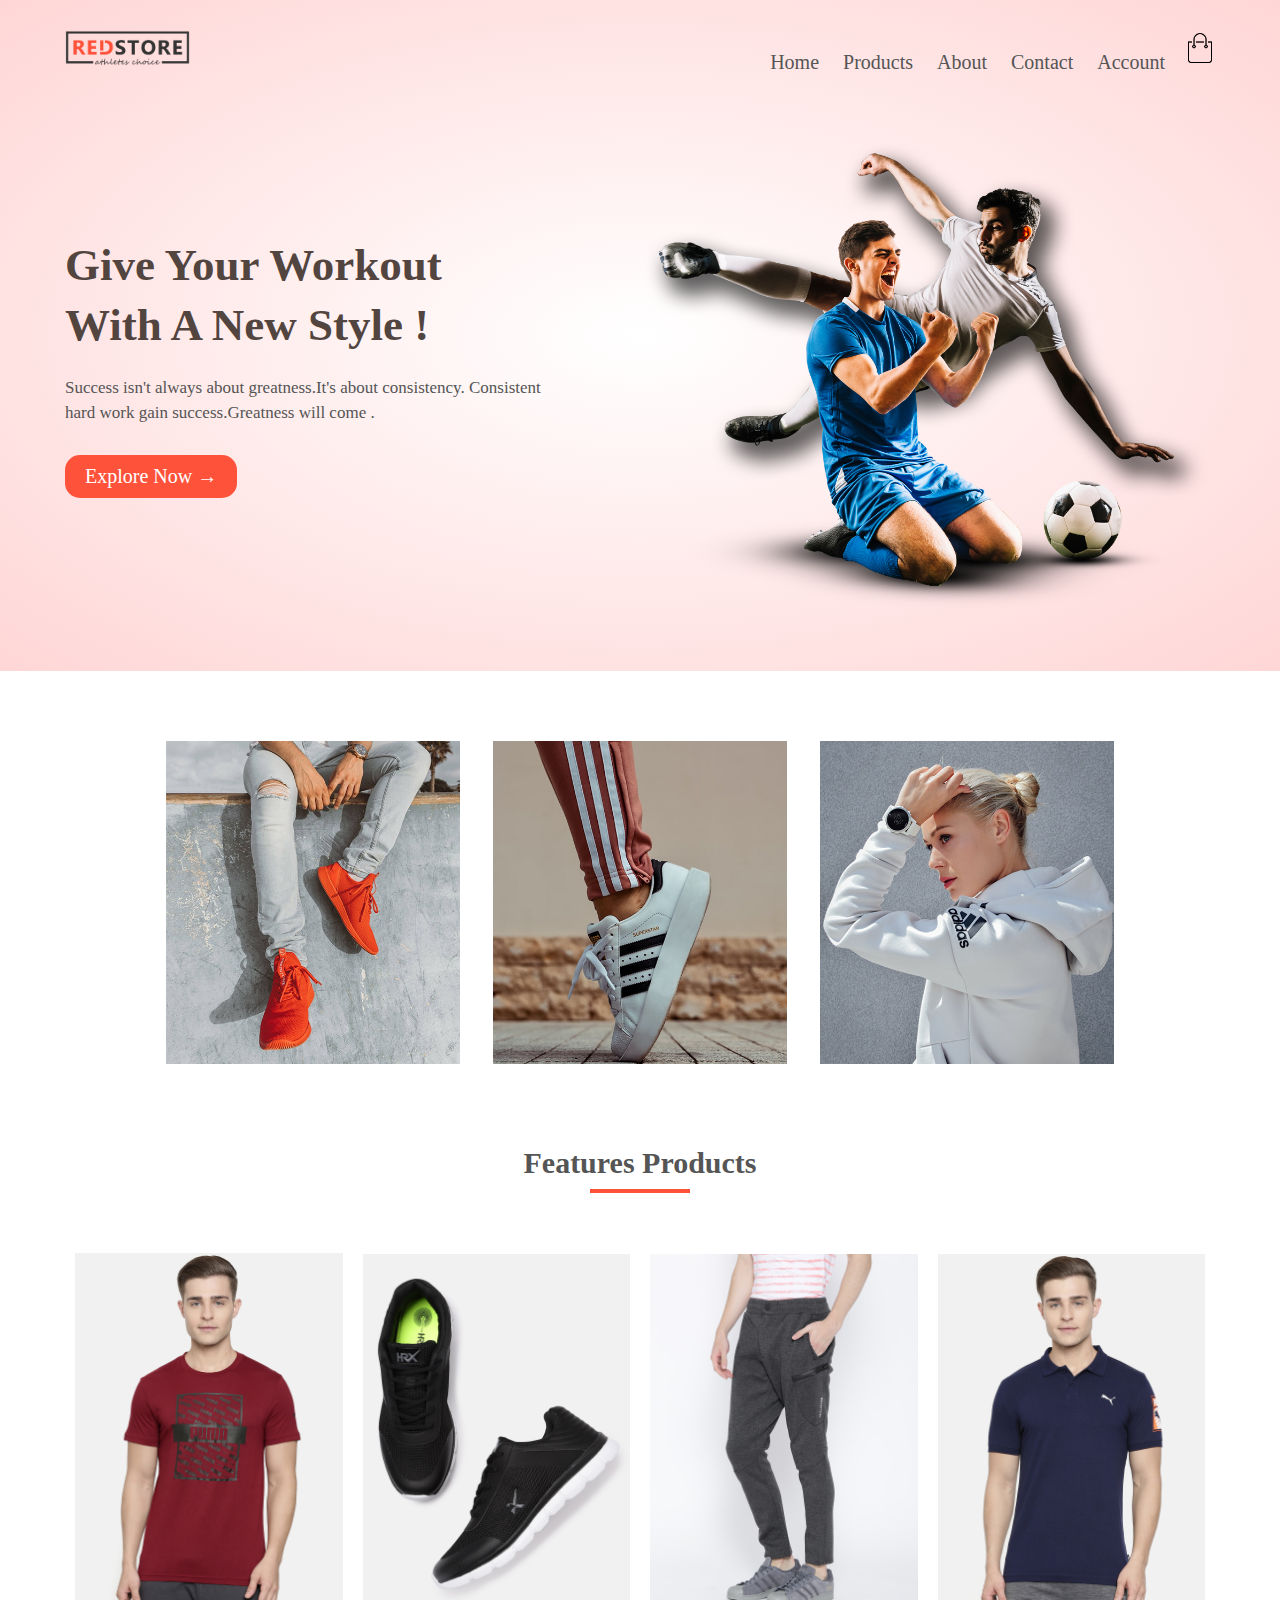
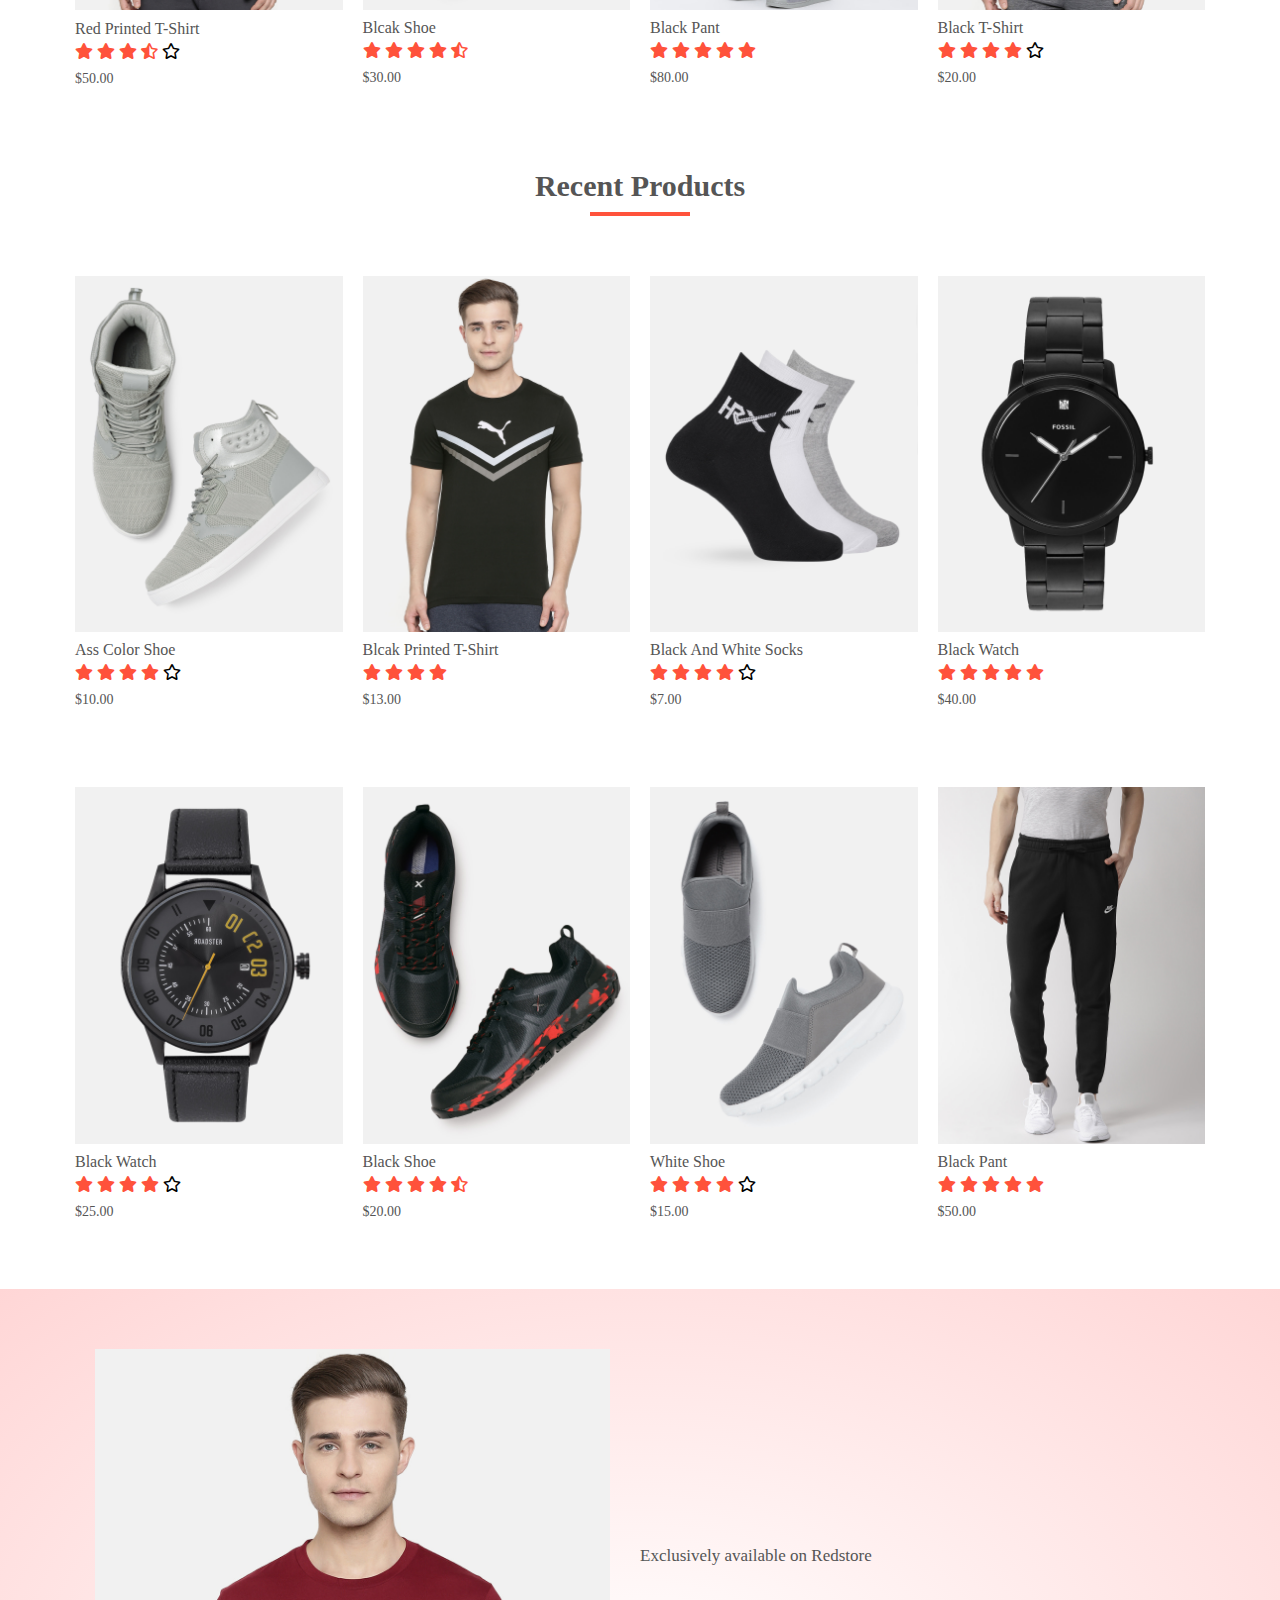
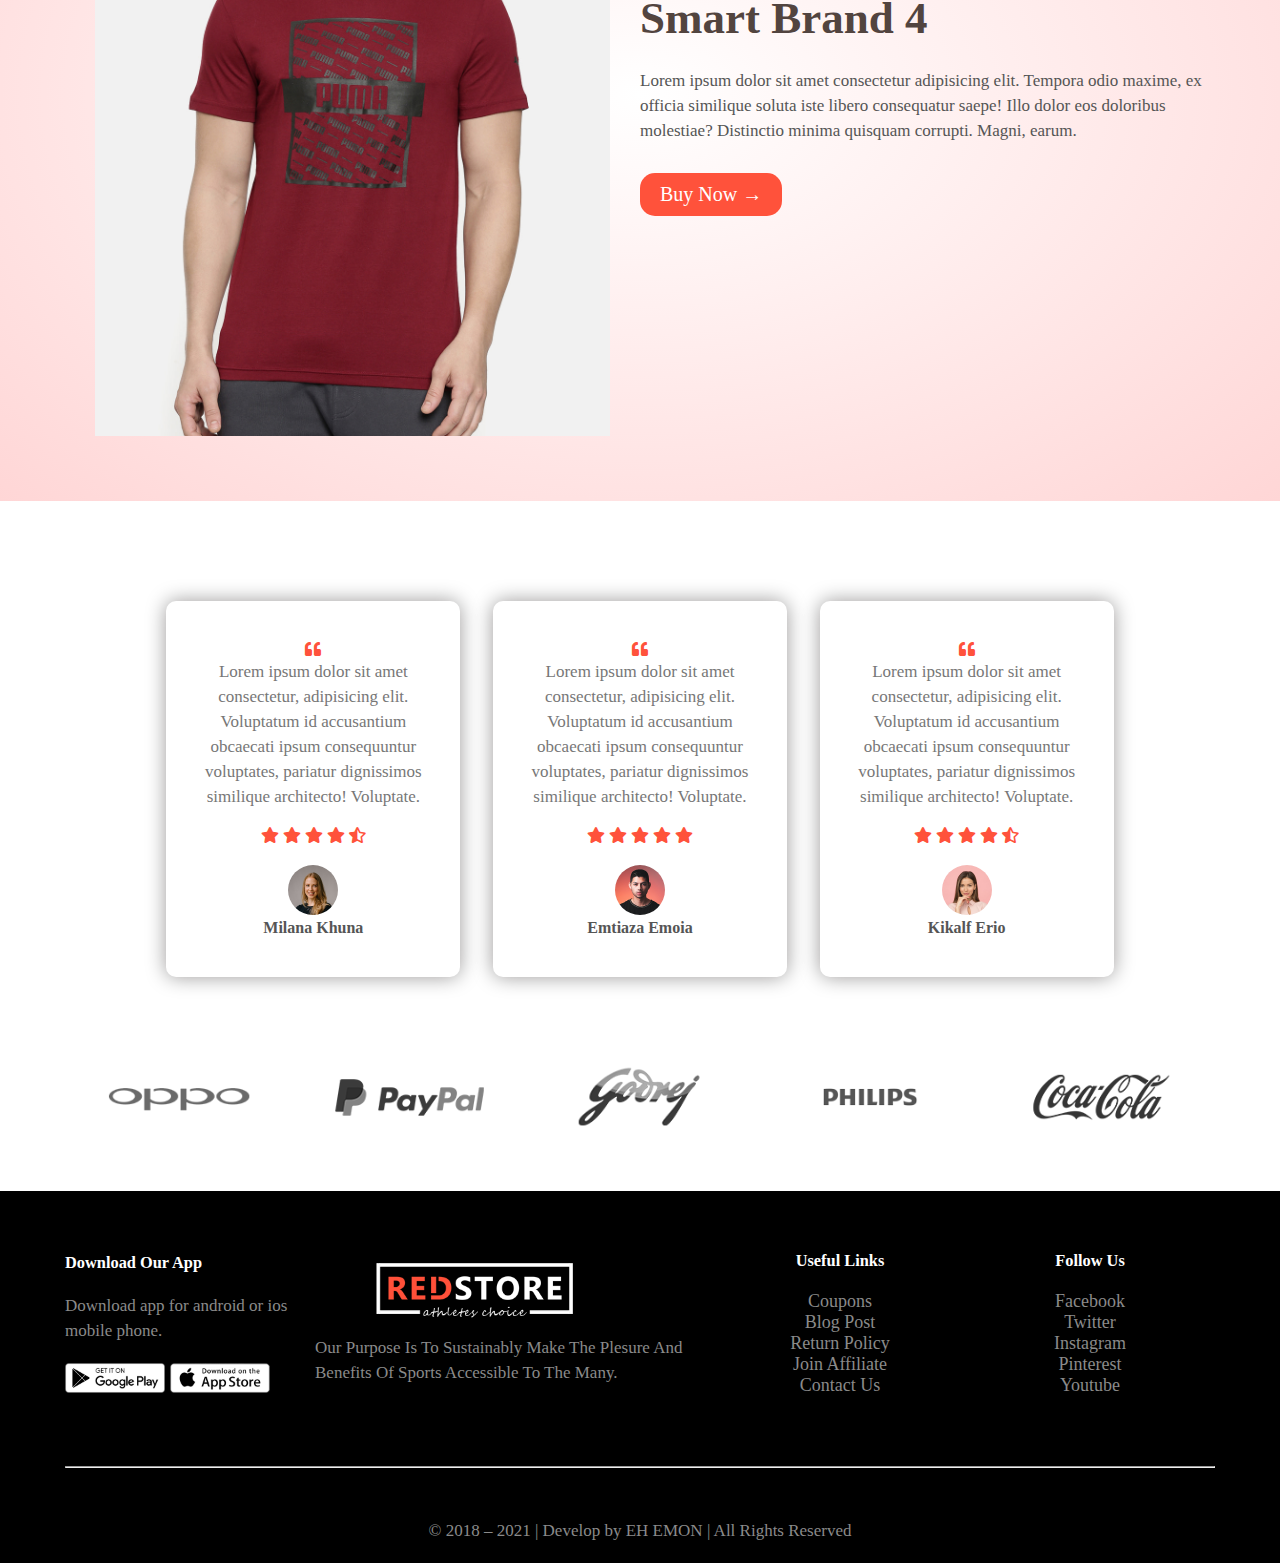
==== index.html @ de9c494d "red store" ====
<!DOCTYPE html>
<html lang="en">
<head>
    <meta charset="UTF-8">
    <meta http-equiv="X-UA-Compatible" content="IE=edge">
    <meta name="viewport" content="width=device-width, initial-scale=1.0">
    <title>RedStore | Ecommerce Website</title>
    <link rel="stylesheet" href="style.css">
    <link rel="shortcut icon" href="images/cart.png" type="image/x-icon">
    <link rel="stylesheet" href="https://cdnjs.cloudflare.com/ajax/libs/font-awesome/5.15.4/css/all.min.css">
</head>
<body>
    <div class="header">
        <div class="container">
            <div class="navbar">
                <div class="logo">
                    <a href="index.html"><img src="images/logo.png" width="125px" alt=""></a>
                </div>
                <nav>
                    <ul id="MenuItems">
                        <li><a href="index.html">home</a></li>
                        <li><a href="products.html">products</a></li>
                        <li><a href="about.html">about</a></li>
                        <li><a href="contact.html">contact</a></li>
                        <li><a href="account.html">account</a></li>
                    </ul>
                </nav>
                <a href="cart.html"><img src="images/cart.png" alt="" width="30px" height="30px"></a>
                <img src="images/menu.png" alt="" class="menu-icon" onclick="menutoggle()">
            </div>
            <div class="row">
                <div class="col-2">
                    <h1>Give Your Workout <br> With A New Style !</h1>
                    <p>Success isn't always about greatness.It's about consistency. Consistent <br> hard work gain success.Greatness will come .</p>
                    <a href="products.html" class="btn">explore now &#8594;</a>
                </div>
                <div class="col-2">
                    <img src="images/image1.png" alt="">
                </div>
            </div>
        </div>
    </div>

    <!-- Features Category -->
    <div class="container">
        <div class="features-categories">
            <div class="row">
                <div class="col-3">
                    <img src="images/category-1.jpg" alt="">
                </div>
                <div class="col-3">
                    <img src="images/category-2.jpg" alt="">
                </div>
                <div class="col-3">
                    <img src="images/category-3.jpg" alt="">
                </div>
            </div>
        </div>
    </div>

    <!-- Features-Products -->
    <div class="features-products">
        <div class="container">
            <h2 class="title">Features Products</h2>
            <div class="row">
                <div class="col-4">
                    <a href="products-details.html"><img src="images/product-1.jpg" class="offer-img" alt=""></a>
                    <h4>Red Printed T-Shirt</h4>
                    <div class="rating">
                        <i class="fas fa-star"></i>
                        <i class="fas fa-star"></i>
                        <i class="fas fa-star"></i>
                        <i class="fas fa-star-half-alt"></i>
                        <i class="far fa-star"></i>
                    </div>
                    <p>$50.00</p>
                </div>
                <div class="col-4">
                    <img src="images/product-2.jpg" alt="">
                    <h4>Blcak Shoe</h4>
                    <div class="rating">
                        <i class="fas fa-star"></i>
                        <i class="fas fa-star"></i>
                        <i class="fas fa-star"></i>
                        <i class="fas fa-star"></i>
                        <i class="fas fa-star-half-alt"></i>
                    </div>
                    <p>$30.00</p>
                </div>
                <div class="col-4">
                    <img src="images/product-3.jpg" alt="">
                    <h4>Black Pant</h4>
                    <div class="rating">
                        <i class="fas fa-star"></i>
                        <i class="fas fa-star"></i>
                        <i class="fas fa-star"></i>
                        <i class="fas fa-star"></i>
                        <i class="fas fa-star"></i>
                    </div>
                    <p>$80.00</p>
                </div>
                <div class="col-4">
                    <img src="images/product-4.jpg" alt="">
                    <h4>Black T-Shirt</h4>
                    <div class="rating">
                        <i class="fas fa-star"></i>
                        <i class="fas fa-star"></i>
                        <i class="fas fa-star"></i>
                        <i class="fas fa-star"></i>
                        <i class="far fa-star"></i>
                    </div>
                    <p>$20.00</p>
                </div>
            </div>
            <h2 class="title">Recent Products</h2>
            <div class="row">
                <div class="col-4">
                    <img src="images/product-5.jpg" alt="">
                    <h4>Ass Color Shoe</h4>
                    <div class="rating">
                        <i class="fas fa-star"></i>
                        <i class="fas fa-star"></i>
                        <i class="fas fa-star"></i>
                        <i class="fas fa-star"></i>
                        <i class="far fa-star"></i>
                    </div>
                    <p>$10.00</p>
                </div>
                <div class="col-4">
                    <img src="images/product-6.jpg" alt="">
                    <h4>Blcak Printed T-Shirt</h4>
                    <div class="rating">
                        <i class="fas fa-star"></i>
                        <i class="fas fa-star"></i>
                        <i class="fas fa-star"></i>
                        <i class="fas fa-star"></i>
                    </div>
                    <p>$13.00</p>
                </div>
                <div class="col-4">
                    <img src="images/product-7.jpg" alt="">
                    <h4>Black And White Socks</h4>
                    <div class="rating">
                        <i class="fas fa-star"></i>
                        <i class="fas fa-star"></i>
                        <i class="fas fa-star"></i>
                        <i class="fas fa-star"></i>
                        <i class="far fa-star"></i>
                    </div>
                    <p>$7.00</p>
                </div>
                <div class="col-4">
                    <img src="images/product-8.jpg" alt="">
                    <h4>Black Watch</h4>
                    <div class="rating">
                        <i class="fas fa-star"></i>
                        <i class="fas fa-star"></i>
                        <i class="fas fa-star"></i>
                        <i class="fas fa-star"></i>
                        <i class="fas fa-star"></i>
                    </div>
                    <p>$40.00</p>
                </div>
                <div class="col-4">
                    <img src="images/product-9.jpg" alt="">
                    <h4>Black Watch</h4>
                    <div class="rating">
                        <i class="fas fa-star"></i>
                        <i class="fas fa-star"></i>
                        <i class="fas fa-star"></i>
                        <i class="fas fa-star"></i>
                        <i class="far fa-star"></i>
                    </div>
                    <p>$25.00</p>
                </div>
                <div class="col-4">
                    <img src="images/product-10.jpg" alt="">
                    <h4>Black Shoe</h4>
                    <div class="rating">
                        <i class="fas fa-star"></i>
                        <i class="fas fa-star"></i>
                        <i class="fas fa-star"></i>
                        <i class="fas fa-star"></i>
                        <i class="fas fa-star-half-alt"></i>
                    </div>
                    <p>$20.00</p>
                </div>
                <div class="col-4">
                    <img src="images/product-11.jpg" alt="">
                    <h4>White Shoe</h4>
                    <div class="rating">
                        <i class="fas fa-star"></i>
                        <i class="fas fa-star"></i>
                        <i class="fas fa-star"></i>
                        <i class="fas fa-star"></i>
                        <i class="far fa-star"></i>
                    </div>
                    <p>$15.00</p>
                </div>
                <div class="col-4">
                    <img src="images/product-12.jpg" alt="">
                    <h4>Black Pant</h4>
                    <div class="rating">
                        <i class="fas fa-star"></i>
                        <i class="fas fa-star"></i>
                        <i class="fas fa-star"></i>
                        <i class="fas fa-star"></i>
                        <i class="fas fa-star"></i>
                    </div>
                    <p>$50.00</p>
                </div>
            </div>
        </div>
    </div>

    <!-- Offers -->
    <div class="offers">
        <div class="container">
            <div class="row">
                <div class="col-2">
                    <a href="products-details.html"><img src="images/product-1.jpg" class="offer-img" alt=""></a>
                </div>
                <div class="col-2">
                    <p>Exclusively available on Redstore</p>
                    <h1>Smart Brand 4</h1>
                    <p>Lorem ipsum dolor sit amet consectetur adipisicing elit. Tempora odio maxime, ex officia similique soluta iste libero consequatur saepe! Illo dolor eos doloribus molestiae? Distinctio minima quisquam corrupti. Magni, earum.</p>
                    <a href="products-details.html" class="btn">Buy Now &#8594;</a>
                </div>
            </div>
        </div>
    </div>

    <!-- Testimonial -->
    <div class="testimonial">
        <div class="container">
            <div class="row">
                <div class="col-3">
                    <i class="fas fa-quote-left"></i>
                    <p>Lorem ipsum dolor sit amet consectetur, adipisicing elit. Voluptatum id accusantium obcaecati ipsum consequuntur voluptates, pariatur dignissimos similique architecto! Voluptate.</p> <br>
                    <div class="rating">
                        <i class="fas fa-star"></i>
                        <i class="fas fa-star"></i>
                        <i class="fas fa-star"></i>
                        <i class="fas fa-star"></i>
                        <i class="fas fa-star-half-alt"></i>
                    </div>
                    <img src="images/user-1.png" alt="">
                    <h3>Milana Khuna</h3>
                </div>
                <div class="col-3">
                    <i class="fas fa-quote-left"></i>
                    <p>Lorem ipsum dolor sit amet consectetur, adipisicing elit. Voluptatum id accusantium obcaecati ipsum consequuntur voluptates, pariatur dignissimos similique architecto! Voluptate.</p> <br>
                    <div class="rating">
                        <i class="fas fa-star"></i>
                        <i class="fas fa-star"></i>
                        <i class="fas fa-star"></i>
                        <i class="fas fa-star"></i>
                        <i class="fas fa-star"></i>
                    </div>
                    <img src="images/user-2.png" alt="">
                    <h3>Emtiaza Emoia</h3>
                </div>
                <div class="col-3">
                    <i class="fas fa-quote-left"></i>
                    <p>Lorem ipsum dolor sit amet consectetur, adipisicing elit. Voluptatum id accusantium obcaecati ipsum consequuntur voluptates, pariatur dignissimos similique architecto! Voluptate.</p> <br>
                    <div class="rating" >
                        <i class="fas fa-star"></i>
                        <i class="fas fa-star"></i>
                        <i class="fas fa-star"></i>
                        <i class="fas fa-star"></i>
                        <i class="fas fa-star-half-alt"></i>
                    </div>
                    <img src="images/user-3.png" alt="">
                    <h3>Kikalf Erio</h3>
                </div>
            </div>
        </div>
    </div>

    <!-- Brands -->
    <div class="brands">
        <div class="container">
            <div class="row">
                <div class="col-5">
                    <img src="images/logo-oppo.png" alt="">
                </div>
                <div class="col-5">
                    <img src="images/logo-paypal.png" alt="">
                </div>
                <div class="col-5">
                    <img src="images/logo-godrej.png" alt="">
                </div>
                <div class="col-5">
                    <img src="images/logo-philips.png" alt="">
                </div>
                <div class="col-5">
                    <img src="images/logo-coca-cola.png" alt="">
                </div>
            </div>
        </div>
    </div>

    <!-- Footer -->
    <div class="footer">
        <div class="container">
            <div class="row f1">
                <div class="footer-col-1">
                    <h3>Download Our App</h3>
                    <p>Download app for android or ios mobile phone.</p>
                    <div class="app-logo">
                        <img src="images/play-store.png" alt="">
                        <img src="images/app-store.png" alt="">
                    </div>
                </div>
                <div class="footer-col-2">
                    <a href="index.html"><img src="images/logo-white.png" alt=""></a>
                    <p>our purpose is to sustainably make the plesure and benefits of sports accessible to the many.</p>
                </div>
                <div class="footer-col-3">
                    <h3>Useful Links</h3>
                    <ul>
                        <li>coupons</li>
                        <li>blog post</li>
                        <li>return policy</li>
                        <li>join affiliate</li>
                        <li>contact us</li>
                    </ul>
                </div>
                <div class="footer-col-4">
                    <h3>Follow Us</h3>
                    <ul>
                        <li>facebook</li>
                        <li>twitter</li>
                        <li>instagram</li>
                        <li>pinterest</li>
                        <li>youtube</li>
                    </ul>
                </div>

            </div>
            <hr>
            <div class="footer-p">
                <p>© 2018 – 2021 | Develop by EH EMON | All Rights Reserved </p> 
            </div>
        </div>
    </div>
 
    <!-- Js -->

    <script>
        var MenuItems = document.getElementById("MenuItems");

        MenuItems.style.maxHeight = "0px";

        function menutoggle(){
            if(MenuItems.style.maxHeight == "0px"){
                MenuItems.style.maxHeight = "200px";
            }
            else{
                MenuItems.style.maxHeight = "0px";
            }
        }
    </script>

</body>
</html>
---- style.css ----
*{
    margin: 0;
    padding: 0;
    box-sizing: border-box;
}
h4{
    color: #555;
    font-weight: normal;
    padding: 5px 0;
}
p{
    color: #555;
    font-size: 17px;
    line-height: 25px;
}
a{
    text-decoration: none;
    font-size: 20px;
    text-transform: capitalize;
    color:#555;
}


/********** content **********/
.header{
    background: radial-gradient(#fff,#ffd6d6);
}
.container{
    padding: 0 65px;
    margin: auto;
    max-width: 1300px;
}
.small-container{
    padding: 0 150px;
    margin: auto;
    max-width: 1300px;
}
.navbar{
    padding: 30px 0 0;
    display: flex;
    align-items: center;
}
nav{
    flex: 1;
    text-align: right;
}
nav ul li{
    display: inline-block;
    margin-right: 20px;
}
.row{
    display: flex;
    align-items: center;
    justify-content: space-around;
    flex-wrap: wrap;
}
.col-2{
    flex-basis: 50%;
    min-width: 300px;
}
.col-2 img{
    width: 100%;
    padding: 50px 0;
}
.pad img{
    width: 100%;
    padding: 50px 60px;
}
.col-2 h1{
    font-size: 45px;
    color: #52443f;
    margin: 20px 0;
    line-height: 60px;
}
.btn{
    padding: 10px 20px;
    color: #fff;
    display: inline-block;
    background: #ff523b;
    margin: 30px 0;
    border-radius: 15px;
    transition: background 0.4s;
}
.btn:hover{
    background: #563434;
}

/* features-categories */
.features-categories{
    margin: 70px 0 35px;
    padding: 0 85px;
}
.col-3{
    flex-basis: 30%;
    min-width: 250px;
    margin-bottom: 30px;
}
.col-3 img{
    width: 100%;
}

/* features-products */
.title{
    text-align: center;
    margin: 0 auto 50px;
    position: relative;
    line-height: 60px;
    color: #555;
    font-size: 30px;
}
.title::after{
    content: '';
    background: #ff523b;
    width: 100px;
    height: 4px;
    position: absolute;
    bottom: 0;
    left: 50%;
    transform: translateX(-50%);
}
.col-4{
    flex-basis: 25%;
    margin-bottom: 50px;
    min-width: 200px;
    padding: 10px;
    transition: transform 0.5s;
}
.col-4 img{
    width: 100%;
}
.col-4 p{
    font-size: 14px;
    padding: 5px 0;
}
.rating .fas{
    color: #ff523b;
}
.col-4:hover{
    transform: translateY(-10px);
}

/* offers */
.offers{
    background: radial-gradient(#fff,#ffd6d6);
    padding: 30px 0;
}
.offers .offer-img{
   padding: 30px;
}

/* testimonial */
.testimonial{
    padding: 100px 85px 50px;
}
.testimonial .col-3{
    text-align: center;
    padding: 40px 20px;
    box-shadow: 0 0 20px 0px rgba(8, 0, 0, 0.4);
    cursor: pointer;
    border-radius: 10px;
    transition: transform 0.5s;
}
.testimonial .col-3 img{
    width: 50px;
    margin-top: 20px ;
    border-radius: 50%;
}
.testimonial .col-3:hover{
    transform: translateY(-10px);
}
.fas.fa-quote-left{
    color: #ff523b;
}
.col-3 p{
    color: #777;
}
.testimonial .col-3 h3{
    font-weight: 600;
    color: #555;
    font-size: 16px;
}

/* Brands */
.brands{
    margin: 0px auto 50px;
}
.col-5{
    width: 160px;
}
.col-5 img{
    width: 100%;
    filter: grayscale(100%);
    cursor: pointer;
}
.col-5 img:hover{
    filter: grayscale(0);
    text-transform: capitalize;
}

/* ********* Footer  ******** */
.footer{
    background:#000 ;
    color: #8a8a8a;
    font-size: 14px;
    padding: 60px 0 20px;
}
.footer p{
    color: #8a8a8a;
}
.footer h3{
    color: #fff;
    margin-bottom: 20px;
}
.footer-col-1,
.footer-col-2,
.footer-col-3,
.footer-col-4 {
    min-width: 250px;
    margin-bottom: 20px;
}
.footer-col-1{
    flex-basis: 20%;
}
.footer-col-2{
    flex: 1;
    text-align: left;
}
.footer-col-2 img{
    width: 200px;
    margin-left: 60px;
}
.footer-col-2 p{
    text-transform: capitalize;
    padding-top: 10px;
}
.footer-col-3, .footer-col-4{
    flex-basis: 12%;
    text-align: center;
}
ul{
    list-style-type: none;
    text-transform: capitalize;
}
ul li{
    font-size: 18px;
    cursor: pointer;
}
.app-logo{
    margin-top: 20px;
    display: flex;
}
.app-logo img{
    width: 100px;
    margin-right: 5px;
}
.f1{
    padding-bottom: 50px;
}
.footer-p{
    text-align: center;
    padding-top: 50px;
}


.menu-icon{
    width: 28px;
    margin-left: 20px;
    display: none;
}

/****************** All Products *********************/
.row-2{
    display: flex;
    justify-content: space-between;
    margin: 100px auto 50px;
}
select{
    border: 2px solid #ff523b;
    padding: 5px;
    border-radius: 6px;
    margin-top: 20px;
}
.page-btn{
    margin: 0 auto 80px;
}
.page-btn span{
    display: inline-block;
    border: 2px solid #ff523b;
    margin-left: 10px;
    width: 40px;
    height: 40px;
    cursor: pointer;
    line-height: 40px;
    text-align: center;
    font-size: 20px;
    border-radius: 5px;
}
.page-btn span:hover{
    background: #ff523b;
    color: #fff;
}
/****************** Single Products *********************/
.single-product{
    margin-top: 60px;
}
.single-product #ProductImg{
    padding: 0;
}
.single-product .col-2{
    padding: 20px;
}
.single-product .col-2 h1{
    font-size: 30px;
}
.single-product h4{
    font-size: 22px;
    font-weight: bold;
}
.single-product select{
    display: block;
    padding: 8px;
    margin-top: 15px;
}
.single-product input{
    width: 60px;
    height: 40px;
    padding-left: 10px;
    font-size: 20px;
    border: 1px solid #ff523b;
    margin-right: 10px;
}
input:focus{
    outline: none;
}
.small-gallery-row{
    display: flex;
    justify-content: space-between;
}
.small-gallery-col{
    flex-basis: 24%;
    cursor: pointer;
}

/****************** Cart Page *********************/
.cart-page{
    margin: 80px auto;
}
table{
    width: 100%;
    border-collapse: collapse;
}
.cart-info{
    display: flex;
    flex-wrap: wrap;
}
th{
    text-align: left;
    color: #fff ;
    padding: 5px;
    background: #ff523b;
}
td{
    padding: 10px 5px;
}
td input{
    width: 40px;
    height: 30px;
    padding: 5px;
}
td a{
    color: #ff523b;
    font-size: 12px;
}
td img{
    width: 80px;
    height: 80px;
    margin-right: 10px;
}
.total-price{
    display: flex;
    justify-content: flex-end;
}
.total-price table{
    border-top: 1.5px solid #ff523b;
    width: 100%;
    max-width: 350px;
}
td:last-child{
    text-align: right;
}
th:last-child{
    text-align: right;
}
.borderc{
    width:350px ;
    border-top: 3px solid #ff523b;
}
.checkout{
    text-align: right;
}
.out {
    margin-left: 775px;
}

/****************** account-page ***************/
.account-page{
    padding: 50px 0;
}
.form-container{
    background: #fff;
    width: 300px;
    height: 350px;
    position: relative;
    text-align: center;
    padding: 20px 0;
    margin: auto;
    box-shadow: 0 0 20px 0 rgba(0, 0, 0, 0.2);
    overflow: hidden;
    border-radius: 8px;
}
.form-container span{
    font-weight: bold;
    display: inline-block;
    padding: 0 10px;
    cursor: pointer;
    color: #555;
    width: 100px;
}
.form-btn{
    display: inline-block;

}
.form-container form{
    position: absolute;
    top: 130px;
    max-width: 300px;
    padding: 0 20px;
    transition: transform 1s;
}
form input{
    width: 100%;
    height: 30px;
    margin: 10px 0;
    padding: 0 10px;
    border: 1px solid #ccc;
}
form .btn{
    width: 100%;
    cursor: pointer;
    border: none;
    margin: 10px 0;
}
form .btn:focus{
    outline: none;
}
#LogInForm{
    left: -300px;
}
#RegForm{
    left: 0;
}
form a{
    font-size: 14px;
}
#Indicator{
    width: 100px;
    border: none;
    background: #ff523b;
    height: 3px;
    margin-top: 8px;
    transform: translateX(100px);
    transition: transform 1s;
}

@media only screen and (max-width: 768px){
    .container{
        padding: 0 25px;
    }
    nav ul{
        position: absolute;
        top: 70px;
        left: 0;
        background: #ce6355;
        width: 100%;
        overflow: hidden;
        transition: max-height 1s;
    }
    nav ul li{
        display: block;
        margin: 10px 50px 10px 0;
    }
    nav ul li a{
        color: #fff;
    }
    .menu-icon{
        cursor: pointer;
        display: block;
    }
    .col-2 h1{
        font-size: 35px;
    }
    .footer-col-2 img{
        margin: 20px 0px 20px 50px;
    }
    select{
        border: 1px solid #ff523b;
        border-radius: 6px;
        margin-top: 4px;
    }
    .small-container{
        padding: 50px 65px;
        margin: auto;
        max-width: 1300px;
    }
    .cart-info p{
        display: none;
    }
    .out {
        margin-left: 100px;
    }
}
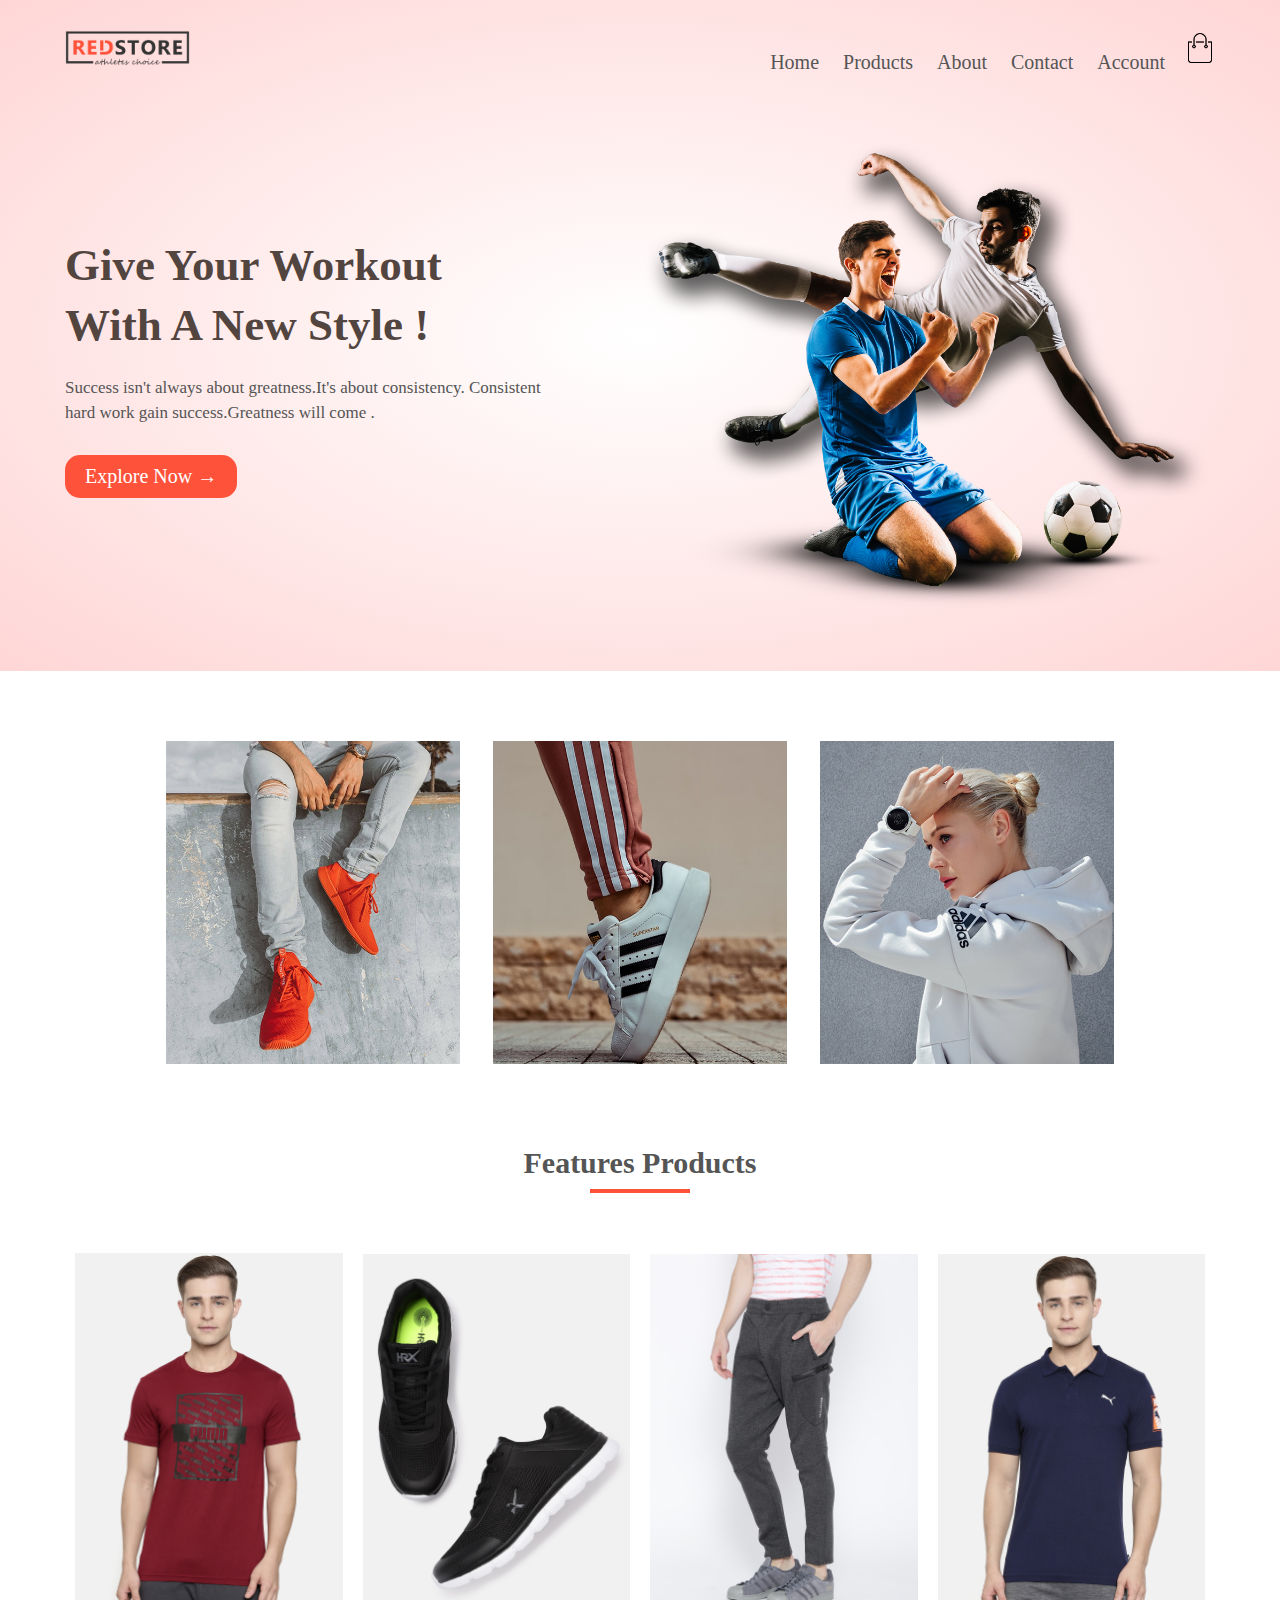
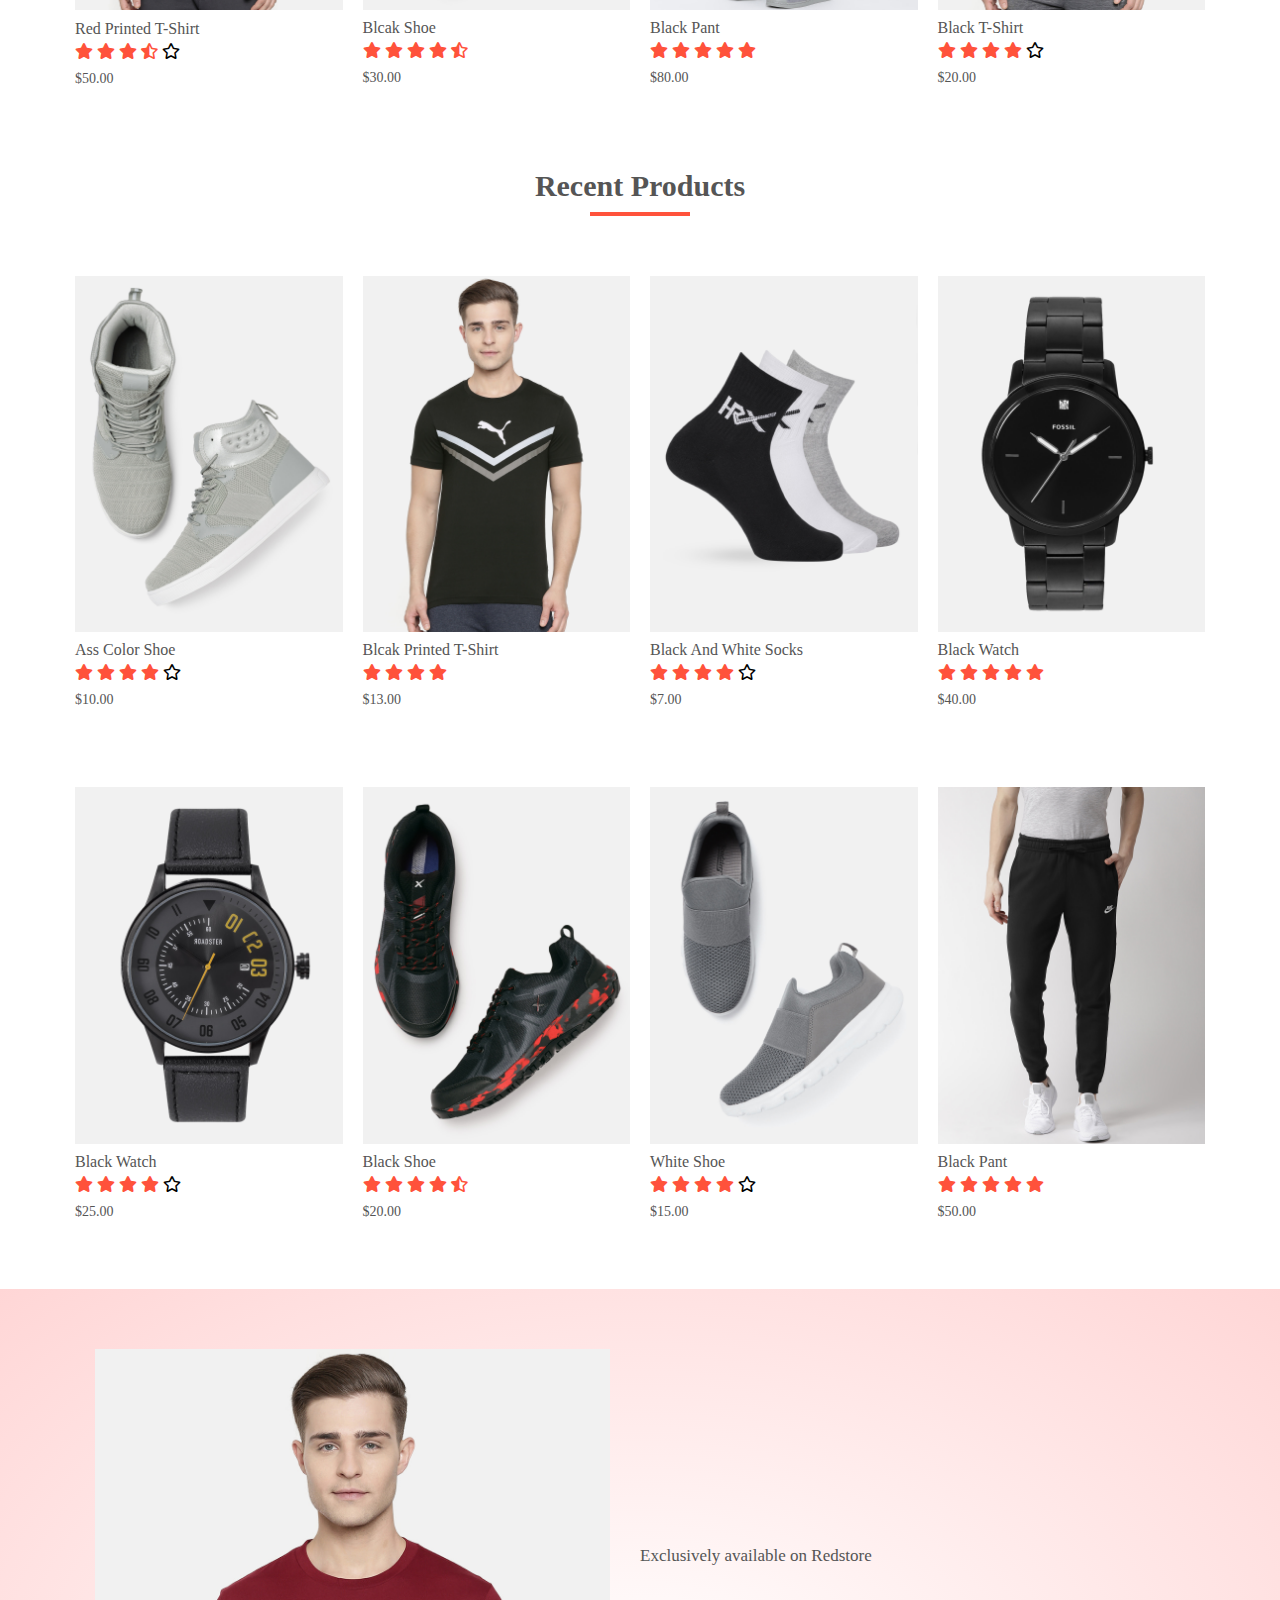
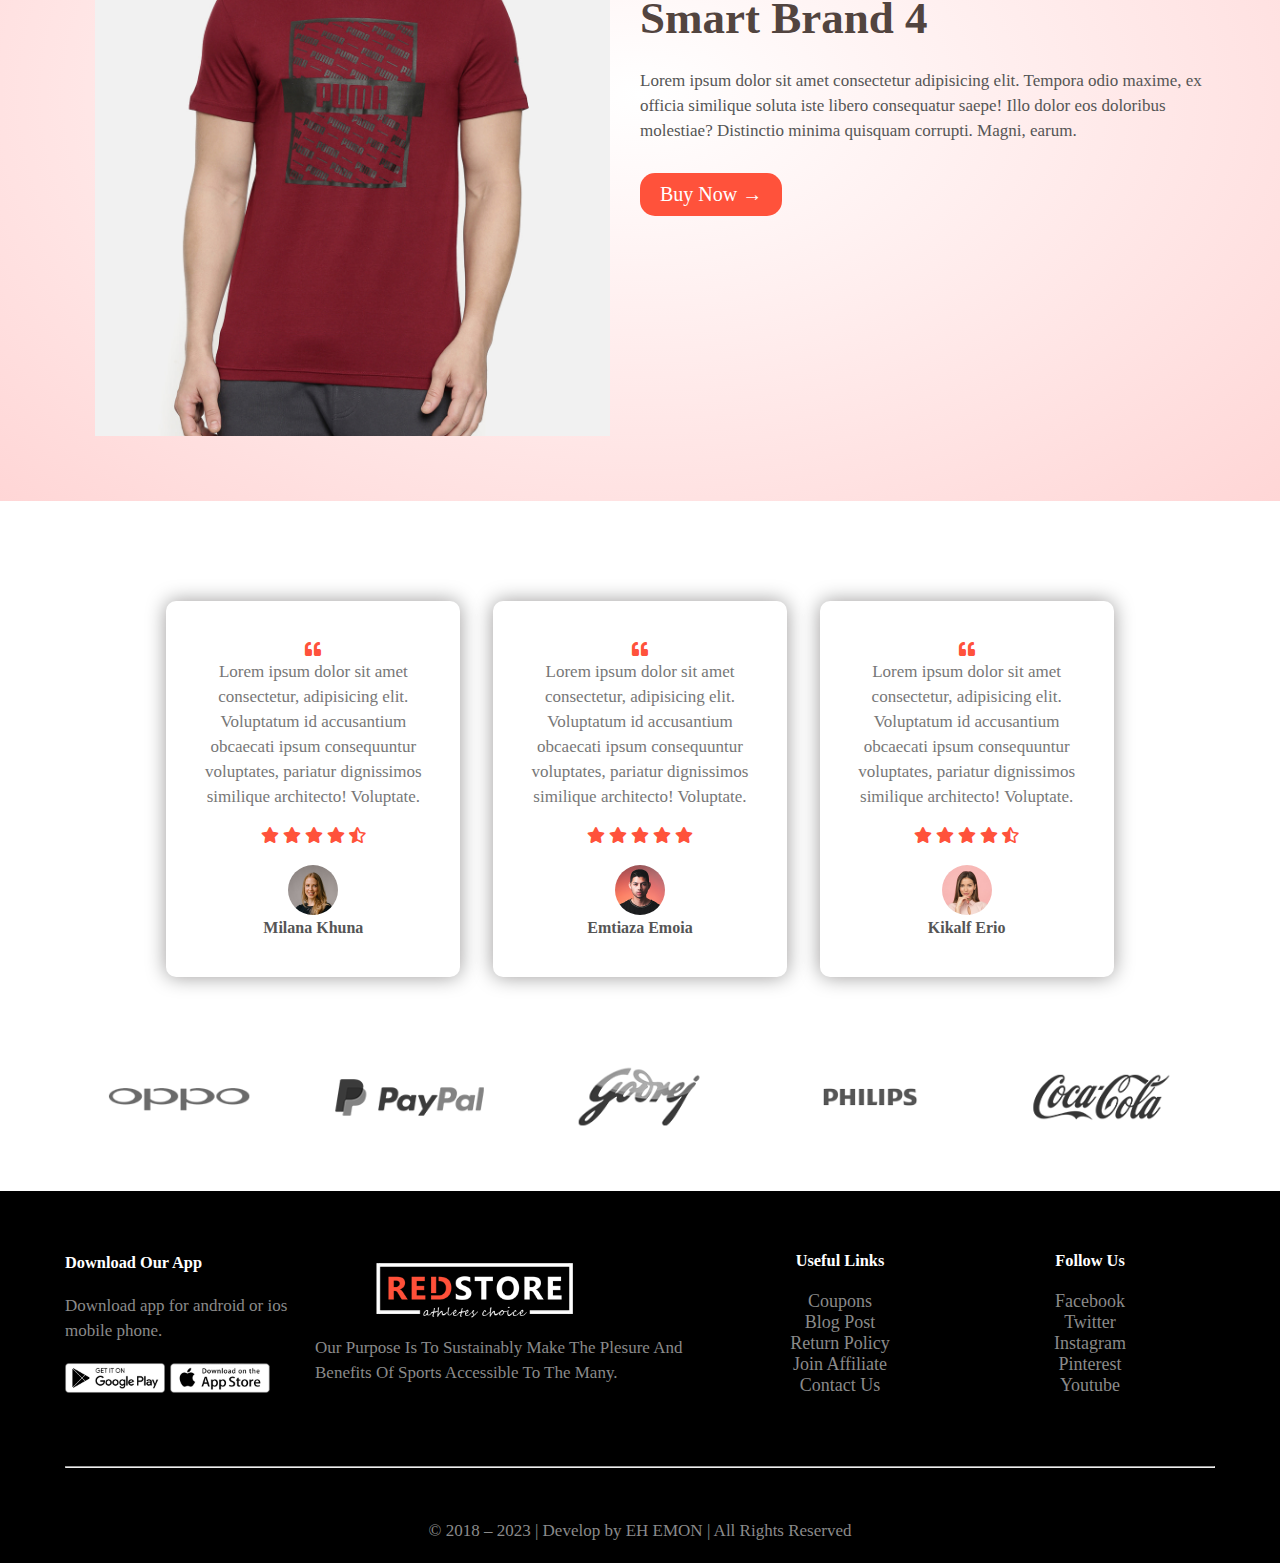
==== commit 6dadbe45: "footer added" ====
--- a/index.html
+++ b/index.html
@@ -5,13 +5,18 @@
     <meta http-equiv="X-UA-Compatible" content="IE=edge">
     <meta name="viewport" content="width=device-width, initial-scale=1.0">
     <title>RedStore | Ecommerce Website</title>
+    <!-- css link  -->
     <link rel="stylesheet" href="style.css">
+    <!-- favicon link  -->
     <link rel="shortcut icon" href="images/cart.png" type="image/x-icon">
+    <!-- font-awesome link  -->
     <link rel="stylesheet" href="https://cdnjs.cloudflare.com/ajax/libs/font-awesome/5.15.4/css/all.min.css">
 </head>
 <body>
+    <!-- header area  -->
     <div class="header">
         <div class="container">
+            <!-- navigation area  -->
             <div class="navbar">
                 <div class="logo">
                     <a href="index.html"><img src="images/logo.png" width="125px" alt=""></a>
@@ -28,6 +33,8 @@
                 <a href="cart.html"><img src="images/cart.png" alt="" width="30px" height="30px"></a>
                 <img src="images/menu.png" alt="" class="menu-icon" onclick="menutoggle()">
             </div>
+            <!-- navigation area end  -->
+            <!-- header banner  -->
             <div class="row">
                 <div class="col-2">
                     <h1>Give Your Workout <br> With A New Style !</h1>
@@ -38,8 +45,10 @@
                     <img src="images/image1.png" alt="">
                 </div>
             </div>
-        </div>
-    </div>
+            <!-- header banner end  -->
+        </div>
+    </div>
+    <!-- header area end -->
 
     <!-- Features Category -->
     <div class="container">
@@ -340,7 +349,7 @@
             </div>
             <hr>
             <div class="footer-p">
-                <p>© 2018 – 2021 | Develop by EH EMON | All Rights Reserved </p> 
+                <p>© 2018 – 2023 | Develop by EH EMON | All Rights Reserved </p> 
             </div>
         </div>
     </div>
